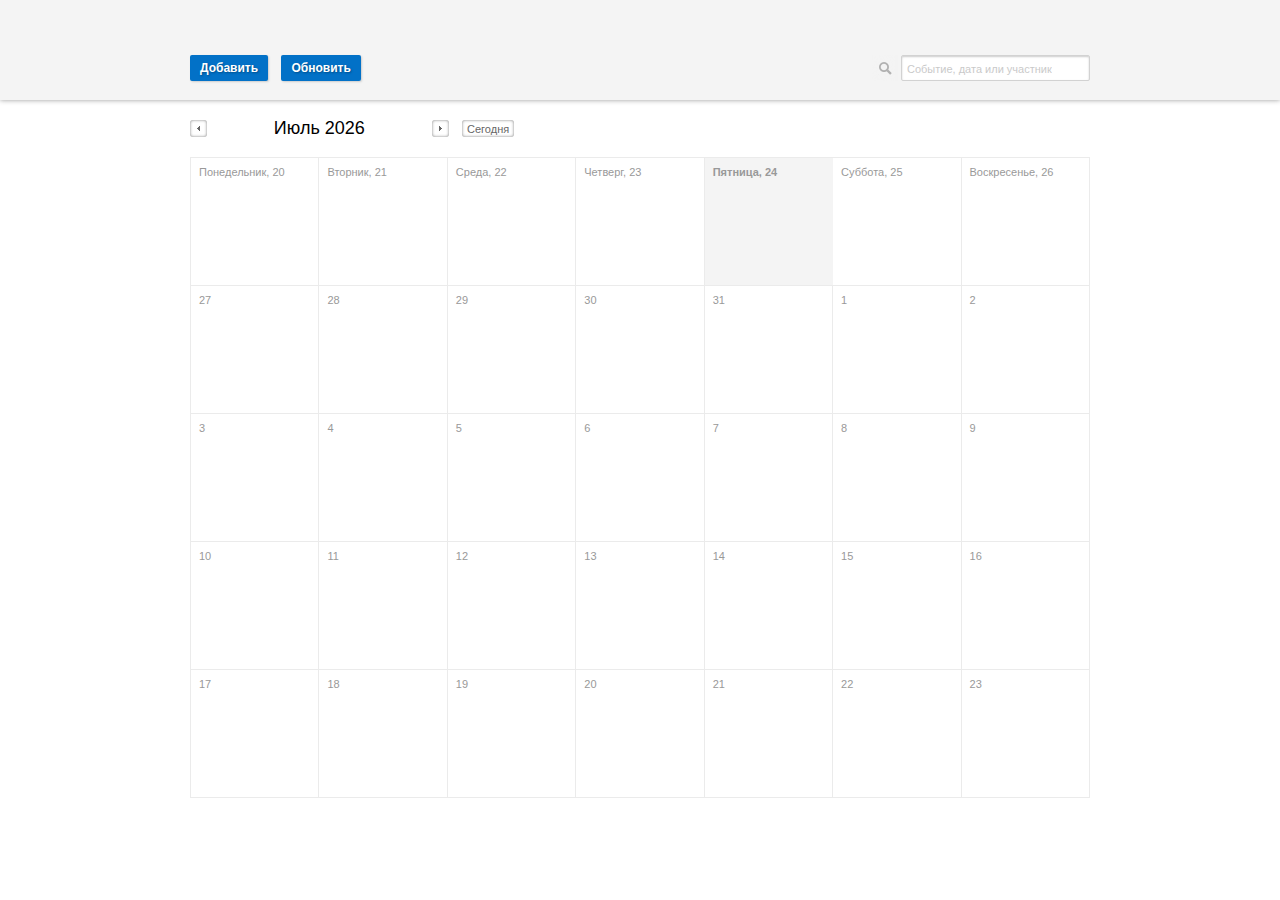
==== index.html @ e514e056 "add move action methods" ====
<!DOCTYPE html>
<html>
<head lang="ru">
    <meta charset="UTF-8">
    <title>Index - New Slider</title>
    <meta name="viewport" content="width=device-width, initial-scale=1, maximum-scale=1">

    <!------ CSS ----->
    <link rel="stylesheet" href="css/reset.css"/>
    <link rel="stylesheet" href="css/style.css"/>
    <link rel="stylesheet" href="css/modifier.css"/>

</head>
<body>
<header class="b-header">
    <div class="c-block top"></div>
    <div class="c-block bottom ">
        <div class="w-50perc ta-l f-l va-top pos-rel">
            <button type="button" class="button button-blue add-ev-gen hd-trigger" hd-trigger="add-ev-gen"><span>Добавить</span>
            </button>
            <button type="button" class="button button-blue update-calendar"><span>Обновить</span></button>
            <div class="hd-block" hd-block="add-ev-gen" style="width:305px; top:45px;">
                <section class="w-full ta-r pad5-0">
                    <button class="button hd-close"><img src="images/icon-close.png" alt=""/></button>
                </section>
                <form id="addEvent-mini">
                    <section class="w-full pad0-20">
                        <input type="text" class="w-full" placeholder="5 марта 2015, 14:00, День рождения"/>
                    </section>
                    <section class="w-full ta-l pad5-20-20">
                        <input type="button" class="button button-gray" value="Создать" onclick="calendar.addEventShort()"/>
                    </section>
                </form>
            </div>
        </div>
        <div class="w-50perc ta-r f-r pos-rel">
            <img src="images/icon-search.png" class="dib va-middle" alt=""/>
            <input class="s-list-input" type="text" id="search" placeholder="Событие, дата или участник"/>

            <div class="hd-block s-list-block" style="">
                <ul class="s-list">
                    <li class="s-list-el">
                        <div>
                            <p class="ev-name">Митинг на Болотной</p>

                            <p class="ev-date">6 марта</p>
                        </div>
                    </li>
                    <li class="s-list-el">
                        <div>
                            <p class="ev-name">Митинг на Болотной c длинным текстом</p>

                            <p class="ev-date">6 марта</p>
                        </div>
                    </li>
                    <li class="s-list-el">
                        <div>
                            <p class="ev-name">Митинг на Болотной</p>

                            <p class="ev-date">6 марта</p>
                        </div>
                    </li>
                    <li class="s-list-el">
                        <div>
                            <p class="ev-name">Митинг на Болотной</p>

                            <p class="ev-date">6 марта</p>
                        </div>
                    </li>
                    <li class="s-list-el">
                        <div>
                            <p class="ev-name">Митинг на Болотной</p>

                            <p class="ev-date">6 марта</p>
                        </div>
                    </li>
                    <li class="s-list-el">
                        <div>
                            <p class="ev-name">Митинг на Болотной</p>

                            <p class="ev-date">6 марта</p>
                        </div>
                    </li>
                    <li class="s-list-el">
                        <div>
                            <p class="ev-name">Митинг на Болотной</p>

                            <p class="ev-date">6 марта</p>
                        </div>
                    </li>
                    <li class="s-list-el">
                        <div>
                            <p class="ev-name">Митинг на Болотной</p>

                            <p class="ev-date">6 марта</p>
                        </div>
                    </li>
                    <li class="s-list-el">
                        <div>
                            <p class="ev-name">Митинг на Болотной</p>

                            <p class="ev-date">6 марта</p>
                        </div>
                    </li>
                    <li class="s-list-el">
                        <div>
                            <p class="ev-name">Митинг на Болотной</p>

                            <p class="ev-date">6 марта</p>
                        </div>
                    </li>
                </ul>
            </div>
        </div>
    </div>
</header>
<main class="b-main">
    <div class="c-block pad15-0 ta-l">
        <button type="button" class="button button-arrow button-prev va-middle" onclick="calendar.movePrev();">
            <img src="images/icon-caret-left.png" alt=""/>
        </button>
        <h3 class="va-middle pad0-10 month-year-title">Февраль 2015</h3>
        <button type="button" class="button button-arrow button-next va-middle" onclick="calendar.moveNext();">
            <img src="images/icon-caret-right.png" alt=""/>
        </button>
        <button type="button" class="button button-clear button-current va-middle" onclick="calendar.init();">Сегодня</button>
    </div>
    <div class="c-block cl-block">
        <table class="cl-table" cellpadding="0" cellspacing="0">
            <tbody class="cl-table-body">
            <tr class="cl-table-row">
                <td class="cl-table-col hd-trigger" hd-trigger="add-edit-ev">
                    <div>
                        <p><span class="day-of-week">Понедельник</span>, <span class="day-of-month">23</span></p>

                        <p class="event-title"></p>

                        <p class="event-participants"></p>

                        <p class="event-content"></p>
                    </div>
                </td>
                <td class="cl-table-col hd-trigger" hd-trigger="add-edit-ev">
                    <div>
                        <p><span class="day-of-week">Вторник</span>, <span class="day-of-month">24</span></p>

                        <p class="event-title"></p>

                        <p class="event-participants"></p>

                        <p class="event-content"></p>
                    </div>
                </td>
                <td class="cl-table-col hd-trigger" hd-trigger="add-edit-ev">
                    <div>
                        <p><span class="day-of-week">Среда</span>, <span class="day-of-month"></span></p>

                        <p class="event-title"></p>

                        <p class="event-participants"></p>

                        <p class="event-content"></p>
                    </div>
                </td>
                <td class="cl-table-col hd-trigger" hd-trigger="add-edit-ev">
                    <div>
                        <p><span class="day-of-week">Четверг</span>, <span class="day-of-month">26</span></p>

                        <p class="event-title"></p>

                        <p class="event-participants"></p>

                        <p class="event-content"></p>
                    </div>
                </td>
                <td class="cl-table-col hd-trigger" hd-trigger="add-edit-ev">
                    <div>
                        <p><span class="day-of-week">Пятница</span>, <span class="day-of-month">27</span></p>

                        <p class="event-title"></p>

                        <p class="event-participants"></p>

                        <p class="event-content"></p>
                    </div>
                </td>
                <td class="cl-table-col hd-trigger" hd-trigger="add-edit-ev">
                    <div>
                        <p><span class="day-of-week">Суббота</span>, <span class="day-of-month">28</span></p>

                        <p class="event-title"></p>

                        <p class="event-participants"></p>

                        <p class="event-content"></p>
                    </div>
                </td>
                <td class="cl-table-col hd-trigger" hd-trigger="add-edit-ev">
                    <div>
                        <p><span class="day-of-week">Воскресенье</span>, <span class="day-of-month">1</span></p>

                        <p class="event-title"></p>

                        <p class="event-participants"></p>

                        <p class="event-content"></p>
                    </div>
                </td>
            </tr>
            <tr class="cl-table-row">
                <td class="cl-table-col hd-trigger" hd-trigger="add-edit-ev">
                    <div>
                        <p><span class="day-of-month">23</span></p>

                        <p class="event-title"></p>

                        <p class="event-participants"></p>

                        <p class="event-content"></p>
                    </div>
                </td>
                <td class="cl-table-col hd-trigger" hd-trigger="add-edit-ev">
                    <div>
                        <p><span class="day-of-month">23</span></p>

                        <p class="event-title"></p>

                        <p class="event-participants"></p>

                        <p class="event-content"></p>
                    </div>
                </td>
                <td class="cl-table-col hd-trigger" hd-trigger="add-edit-ev">
                    <div>
                        <p><span class="day-of-month">23</span></p>

                        <p class="event-title"></p>

                        <p class="event-participants"></p>

                        <p class="event-content"></p>
                    </div>
                </td>
                <td class="cl-table-col hd-trigger" hd-trigger="add-edit-ev">
                    <div>
                        <p><span class="day-of-month">23</span></p>

                        <p class="event-title"></p>

                        <p class="event-participants"></p>

                        <p class="event-content"></p>
                    </div>
                </td>
                <td class="cl-table-col hd-trigger" hd-trigger="add-edit-ev">
                    <div>
                        <p><span class="day-of-month">23</span></p>

                        <p class="event-title"></p>

                        <p class="event-participants"></p>

                        <p class="event-content"></p>
                    </div>
                </td>
                <td class="cl-table-col hd-trigger" hd-trigger="add-edit-ev">
                    <div>
                        <p><span class="day-of-month">23</span></p>

                        <p class="event-title"></p>

                        <p class="event-participants"></p>

                        <p class="event-content"></p>
                    </div>
                </td>
                <td class="cl-table-col hd-trigger" hd-trigger="add-edit-ev">
                    <div>
                        <p><span class="day-of-month">23</span></p>

                        <p class="event-title"></p>

                        <p class="event-participants"></p>

                        <p class="event-content"></p>
                    </div>
                </td>
            </tr>
            <tr class="cl-table-row">
                <td class="cl-table-col hd-trigger" hd-trigger="add-edit-ev">
                    <div>
                        <p><span class="day-of-month">23</span></p>

                        <p class="event-title"></p>

                        <p class="event-participants"></p>

                        <p class="event-content"></p>
                    </div>
                </td>
                <td class="cl-table-col hd-trigger" hd-trigger="add-edit-ev">
                    <div>
                        <p><span class="day-of-month">23</span></p>

                        <p class="event-title"></p>

                        <p class="event-participants"></p>

                        <p class="event-content"></p>
                    </div>
                </td>
                <td class="cl-table-col hd-trigger" hd-trigger="add-edit-ev">
                    <div>
                        <p><span class="day-of-month">23</span></p>

                        <p class="event-title"></p>

                        <p class="event-participants"></p>

                        <p class="event-content"></p>
                    </div>
                </td>
                <td class="cl-table-col hd-trigger" hd-trigger="add-edit-ev">
                    <div>
                        <p><span class="day-of-month">23</span></p>

                        <p class="event-title"></p>

                        <p class="event-participants"></p>

                        <p class="event-content"></p>
                    </div>
                </td>
                <td class="cl-table-col hd-trigger" hd-trigger="add-edit-ev">
                    <div>
                        <p><span class="day-of-month">23</span></p>

                        <p class="event-title"></p>

                        <p class="event-participants"></p>

                        <p class="event-content"></p>
                    </div>
                </td>
                <td class="cl-table-col hd-trigger" hd-trigger="add-edit-ev">
                    <div>
                        <p><span class="day-of-month">23</span></p>

                        <p class="event-title"></p>

                        <p class="event-participants"></p>

                        <p class="event-content"></p>
                    </div>
                </td>
                <td class="cl-table-col hd-trigger" hd-trigger="add-edit-ev">
                    <div>
                        <p><span class="day-of-month">23</span></p>

                        <p class="event-title"></p>

                        <p class="event-participants"></p>

                        <p class="event-content"></p>
                    </div>
                </td>
            </tr>
            <tr class="cl-table-row">
                <td class="cl-table-col hd-trigger" hd-trigger="add-edit-ev">
                    <div>
                        <p><span class="day-of-month">23</span></p>

                        <p class="event-title"></p>

                        <p class="event-participants"></p>

                        <p class="event-content"></p>
                    </div>
                </td>
                <td class="cl-table-col hd-trigger" hd-trigger="add-edit-ev">
                    <div>
                        <p><span class="day-of-month">23</span></p>

                        <p class="event-title"></p>

                        <p class="event-participants"></p>

                        <p class="event-content"></p>
                    </div>
                </td>
                <td class="cl-table-col hd-trigger" hd-trigger="add-edit-ev">
                    <div>
                        <p><span class="day-of-month">23</span></p>

                        <p class="event-title"></p>

                        <p class="event-participants"></p>

                        <p class="event-content"></p>
                    </div>
                </td>
                <td class="cl-table-col hd-trigger" hd-trigger="add-edit-ev">
                    <div>
                        <p><span class="day-of-month">23</span></p>

                        <p class="event-title"></p>

                        <p class="event-participants"></p>

                        <p class="event-content"></p>
                    </div>
                </td>
                <td class="cl-table-col hd-trigger" hd-trigger="add-edit-ev">
                    <div>
                        <p><span class="day-of-month">23</span></p>

                        <p class="event-title"></p>

                        <p class="event-participants"></p>

                        <p class="event-content"></p>
                    </div>
                </td>
                <td class="cl-table-col hd-trigger" hd-trigger="add-edit-ev">
                    <div>
                        <p><span class="day-of-month">23</span></p>

                        <p class="event-title"></p>

                        <p class="event-participants"></p>

                        <p class="event-content"></p>
                    </div>
                </td>
                <td class="cl-table-col hd-trigger" hd-trigger="add-edit-ev">
                    <div>
                        <p><span class="day-of-month">23</span></p>

                        <p class="event-title"></p>

                        <p class="event-participants"></p>

                        <p class="event-content"></p>
                    </div>
                </td>
            </tr>
            <tr class="cl-table-row">
                <td class="cl-table-col hd-trigger" hd-trigger="add-edit-ev">
                    <div>
                        <p><span class="day-of-month">23</span></p>

                        <p class="event-title"></p>

                        <p class="event-participants"></p>

                        <p class="event-content"></p>
                    </div>
                </td>
                <td class="cl-table-col hd-trigger" hd-trigger="add-edit-ev">
                    <div>
                        <p><span class="day-of-month">23</span></p>

                        <p class="event-title"></p>

                        <p class="event-participants"></p>

                        <p class="event-content"></p>
                    </div>
                </td>
                <td class="cl-table-col hd-trigger" hd-trigger="add-edit-ev">
                    <div>
                        <p><span class="day-of-month">23</span></p>

                        <p class="event-title"></p>

                        <p class="event-participants"></p>

                        <p class="event-content"></p>
                    </div>
                </td>
                <td class="cl-table-col hd-trigger" hd-trigger="add-edit-ev">
                    <div>
                        <p><span class="day-of-month">23</span></p>

                        <p class="event-title"></p>

                        <p class="event-participants"></p>

                        <p class="event-content"></p>
                    </div>
                </td>
                <td class="cl-table-col hd-trigger" hd-trigger="add-edit-ev">
                    <div>
                        <p><span class="day-of-month">23</span></p>

                        <p class="event-title"></p>

                        <p class="event-participants"></p>

                        <p class="event-content"></p>
                    </div>
                </td>
                <td class="cl-table-col hd-trigger" hd-trigger="add-edit-ev">
                    <div>
                        <p><span class="day-of-month">23</span></p>

                        <p class="event-title"></p>

                        <p class="event-participants"></p>

                        <p class="event-content"></p>
                    </div>
                </td>
                <td class="cl-table-col hd-trigger" hd-trigger="add-edit-ev">
                    <div>
                        <p><span class="day-of-month">23</span></p>

                        <p class="event-title"></p>

                        <p class="event-participants"></p>

                        <p class="event-content"></p>
                    </div>
                </td>
            </tr>
            </tbody>
        </table>
        <div class="hd-block" hd-block="add-edit-ev" style="width: 305px;">
            <div class="arrows">
                <div class="arrow-top"></div>
                <div class="arrow-top"></div>
                <div class="arrow-left"></div>
                <div class="arrow-right"></div>
            </div>
            <section class="w-full ta-r pad5-0">
                <button class="button hd-close"><img src="images/icon-close.png" alt=""/></button>
            </section>
            <form id="editEvent">
                <section class="w-full pad0-20">
                    <input type="text" class="w-full" placeholder="Событие"/>
                    <input type="text" class="w-full" placeholder="День, месяц, год"/>
                    <input type="text" class="w-full" placeholder="Имена участников"/>
                </section>
                <section class="w-full pad20-20">
                    <textarea class="w-full" name="" id="" cols="30" rows="10"></textarea>
                </section>
                <section class="w-full ta-l pad5-20-20">
                    <input type="button" class="button button-gray" value="Готово" onclick="calendar.addEvent();">
                    <input type="button" class="button button-gray mar0-5" value="Удалить" onclick="calendar.removeEvent()">
                </section>
            </form>
        </div>
    </div>
</main>

<!------ JS ----->
<script type="text/javascript" src="js/calendar.new.js"></script>
<script type="text/javascript">
    calendar.init();
</script>

</body>
</html>
---- css/style.css ----
@import "header.css";
@import "main.css";

html,
body {
    margin: 0;
    padding: 0;
    width: 100%;
    height: 100%;
}

body {
    font-family: Arial, sans-serif;
    color: #000;
    background: #ffffff;
    font-size: 12px;
    font-weight: 400;
    z-index: 1;
}

#wrap {
    margin: 0;
    padding: 0;
    width: 100%;
    height: 100%;
}

section,
header,
main,
footer {
    width: 100%;
    display: block;
    margin: 0;
    padding: 0;
    text-align: center;
    position: relative;
}

section {
    display: inline-block;
    margin: 0;
    height: 100%;
}

h3 {
    display: inline-block;
    font-size: 18px;
}

input,
textarea {
    display: inline-block;
    height: 26px;
    /*line-height: 24px;*/
    border: 1px solid #d2d2d2;
    -webkit-border-radius: 2px;
    -moz-border-radius: 2px;
    border-radius: 2px;
    box-shadow: inset 0px 1px 2px #ccc;
    padding: 0 5px;
    margin: 5px 0;
}

textarea {
    height: auto;
    resize: none;
    padding: 5px;
}

input::-webkit-input-placeholder,
textarea::-webkit-input-placeholder {
    font-family: Arial, sans-serif;
    font-size: 11px;
    /*line-height: 15px;*/
    color: #949494;
    opacity: 0.5;
    font-weight: 300;
}

input:-moz-placeholder,
textarea:-moz-placeholder {
    font-family: Arial, sans-serif;
    font-size: 11px;
    /*line-height: 15px;*/
    color: #949494;
    opacity: 0.5;
    font-weight: 300;
}

input:-ms-input-placeholder,
textarea:-ms-input-placeholder {
    font-family: Arial, sans-serif;
    font-size: 11px;
    /*line-height: 15px;*/
    color: #949494;
    opacity: 0.5;
    font-weight: 300;
}

input::-moz-placeholder,
textarea::-moz-placeholder {
    font-family: Arial, sans-serif;
    font-size: 11px;
    /*line-height: 15px;*/
    color: #949494;
    opacity: 0.5;
    font-weight: 300;
}

.c-block {
    width: 900px;
    margin: 0 auto;
    padding: 0;
    display: block;
}

.button {
    display: inline-block;
    width: auto;
    font-size: 12px;
    font-weight: 400;
    margin: 5px 10px 5px 0;
}

.button-blue {
    color: #ffffff;
    font-weight: 600;
    background-color: #0271c7;
    text-shadow: 1px 1px 2px #014f8b;
    padding: 6px 10px;
    -webkit-border-radius: 2px;
    -moz-border-radius: 2px;
    border-radius: 2px;
    box-shadow: 1px 1px 2px #ccc;
}

.button-blue.active {
    background-color: #015da4;
    box-shadow: inset 1px 1px 2px #012f52;
}

.button-blue.active span {
    opacity: 0.5;
}

.button-arrow,
.button-clear,
.button-gray {
    box-shadow: inset 0 0 3px #7e7e7e;
    margin: 5px 0;
    color: #666666;
    width: auto;
    height: 17px;
    -webkit-border-radius: 3px;
    -moz-border-radius: 3px;
    border-radius: 3px;
    font-size: 11px;
    padding: 0 5px;
}

.button-arrow {
    width: 17px;
}

.button-gray {
    background: #ffffff; /* Old browsers */
    background: -moz-linear-gradient(top, #ffffff 50%, #f2f2f2 100%); /* FF3.6+ */
    background: -webkit-gradient(linear, left top, left bottom, color-stop(50%, #ffffff), color-stop(100%, #f2f2f2)); /* Chrome,Safari4+ */
    background: -webkit-linear-gradient(top, #ffffff 50%, #f2f2f2 100%); /* Chrome10+,Safari5.1+ */
    background: -o-linear-gradient(top, #ffffff 50%, #f2f2f2 100%); /* Opera 11.10+ */
    background: -ms-linear-gradient(top, #ffffff 50%, #f2f2f2 100%); /* IE10+ */
    background: linear-gradient(to bottom, #ffffff 50%, #f2f2f2 100%); /* W3C */
    filter: progid:DXImageTransform.Microsoft.gradient(startColorstr='#ffffff', endColorstr='#f2f2f2', GradientType=0); /* IE6-9 */
    height: 18px;
    line-height: 18px;
    color: #000;
}

.button-current {
    margin: 0 10px;
}

.hd-overlay {
    position: fixed;
    width: 100%;
    height: 100%;
    visibility: hidden;
    top: 0;
    left: 0;
    z-index: 500;
    opacity: 0;
}

.month-year-title {
    width: 218px;
    text-align: center;
}
---- css/modifier.css ----
/*-------------- Block style------------*/
.dib {
    display: inline-block;
    padding: 0;
    margin: 0;
}

.db {
    display: block;
}

.dtc {
    display: table-cell;
    padding: 0;
    margin: 0;
}

.pos-rel {
    position: relative;
}

.pos-abs {
    position: absolute;
}

.f-l {
    float: left !important;
}

.f-r {
    float: right !important;
}

.over-hidden {
    overflow: hidden;
}

/*-------------- Margin ------------*/
.mar0 {
    margin: 0 !important;
}

.mar10-0 {
    margin: 10px 0 !important;
}

.mar0-5 {
    margin: 0px 5px !important;
}

/*-------------- Padding ------------*/
.pad0 {
    padding: 0 !important;
}

.pad0-10 {
    padding: 0 10px !important;
}

.pad0-16 {
    padding: 0 16px !important;
}

.pad0-20 {
    padding: 0 20px !important;
}

.pad0-36 {
    padding: 0 36px !important;
}

.pad10-36 {
    padding: 10px 36px !important;
}

.pad5-20 {
    padding: 5px 20px !important;
}

.pad15-0 {
    padding: 15px 0 !important;
}

.pad0-15 {
    padding: 0 15px !important;
}

.pad5-15 {
    padding: 5px 15px !important;
}

.pad10-15 {
    padding: 10px 15px !important;
}

.pad15-15 {
    padding: 15px 15px !important;
}

.pad10-20 {
    padding: 10px 20px !important;
}

.pad20-10 {
    padding: 20px 10px !important;
}

.pad20-20 {
    padding: 20px 20px !important;
}

.pad0-0-5 {
    padding: 0 0 5px !important;
}

.pad0-0-10 {
    padding: 0 0 10px !important;
}

.pad0-0-20 {
    padding: 0 0 20px !important;
}

.pad10-0-20 {
    padding: 10px 0 20px !important;
}

.pad5-20-20 {
    padding: 5px 20px 20px !important;
}

.pad5 {
    padding: 5px !important;
}

.pad0-5 {
    padding: 0 5px !important;
}

.pad0-5-0-0 {
    padding: 0 5px 0 0 !important;
}

.pad0-2 {
    padding: 0 2px !important;
}

.pad5-0 {
    padding: 5px 0 !important;
}

.pad4-0 {
    padding: 4px 0 !important;
}

.pad5-10 {
    padding: 5px 10px !important;
}

.pad20-0 {
    padding: 20px 0;
}

.pad10-0 {
    padding: 10px 0 !important;
}

.pad10-10 {
    padding: 10px !important;
}

.pad-l-60px {
    padding-left: 60px !important;
}

/*--------- Vertical Align ----------*/
.va-top {
    vertical-align: top !important;
}

.va-middle {
    vertical-align: middle !important;
}

.va-bottom {
    vertical-align: bottom !important;
}

/*---------- Font-Size ----------*/
.fz11 {
    font-size: 11px;
}

.fz12 {
    font-size: 12px !important;
}

.fz13 {
    font-size: 13px;
}

.fz14 {
    font-size: 14px;
}

.fz16 {
    font-size: 16px;
}

.fz18 {
    font-size: 18px !important;
}

.fz20 {
    font-size: 20px;
}

.fz28 {
    font-size: 28px;
}

/*------------ Font-Weight ----------*/
.fs-i {
    font-style: italic;
}

.fw-slim {
    font-weight: 300;
}

.fw-regular {
    font-weight: 400;
}

.fw-semi-bold {
    font-weight: 600 !important;
}

.fw-bold {
    font-weight: 700;
}

.fw-extra-bold {
    font-weight: 800;
}

/*---------- Text position -----------*/
.ta-r {
    text-align: right;
}

.ta-l {
    text-align: left !important;
}

.ta-c {
    text-align: center !important;
}

/*----------- Width option -----------*/
.w-auto {
    width: auto !important;
}

.w-175 {
    width: 175px !important;
}

.w-195 {
    width: 195px !important;
}

.w-310 {
    width: 310px !important;
}

.w-full {
    width: 100%;
}

.w-half {
    width: 49.5%;
}

.w-13part {
    width: 33% !important;
}

.w-23part {
    width: 66%;
}

.w-14part {
    width: 24.5% !important;
}

.w-24part {
    width: 49.5% !important;
}

.w-34part {
    width: 74.5%;
}

.w-15part {
    width: 19.5%;
}

.w-25part {
    width: 39.5%;
}

.w-35part {
    width: 59.5%;
}

.w-45part {
    width: 79.5%;
}

.w-95perc {
    width: 95%;
}

.w-90perc {
    width: 90%;
}

.w-50perc {
    width: 50% !important;
}

.w-05perc {
    width: 5%;
}

.w-10perc {
    width: 10%;
}

.w-70perc {
    width: 70%;
}

.w-30perc {
    width: 30%;
}

.w-29perc {
    width: 29%;
}

/*------ Height option -------*/
.h100 {
    height: 100px;
}

.h120 {
    height: 120px;
}

.h200 {
    height: 200px;
}

.h300 {
    height: 300px;
}

.h400 {
    height: 400px;
}

.h500 {
    height: 500px;
}

.h-full {
    height: 100%;
}

/*----- other -------*/
.scroll-element.scroll-x {
    display: none !important;
}

/*--------- Color ------------*/
.bg-blue {
    background-color: #0271c7;
}

.bg-white {
    background-color: #ffffff;
}

.c-light-gray {
    color: #b7b7b7;
}
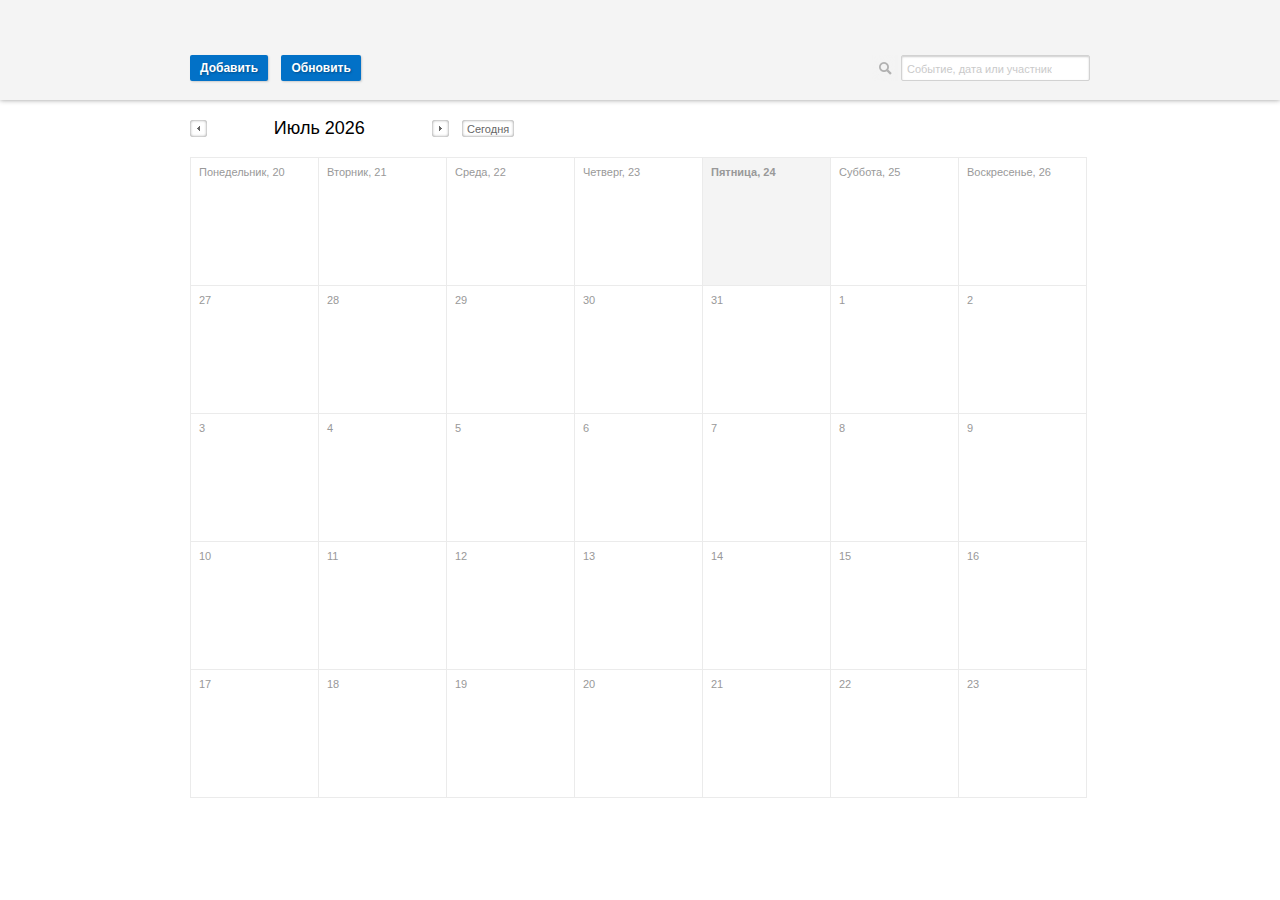
==== commit 02c73cf3: "data methods" ====
--- a/index.html
+++ b/index.html
@@ -2,7 +2,7 @@
 <html>
 <head lang="ru">
     <meta charset="UTF-8">
-    <title>Index - New Slider</title>
+    <title>Event Calendar</title>
     <meta name="viewport" content="width=device-width, initial-scale=1, maximum-scale=1">
 
     <!------ CSS ----->
@@ -16,7 +16,9 @@
     <div class="c-block top"></div>
     <div class="c-block bottom ">
         <div class="w-50perc ta-l f-l va-top pos-rel">
-            <button type="button" class="button button-blue add-ev-gen hd-trigger" hd-trigger="add-ev-gen"><span>Добавить</span>
+            <button type="button" class="button button-blue add-ev-gen hd-trigger" hd-trigger="add-ev-gen"
+                    onclick="calendar.clearStart()">
+                <span>Добавить</span>
             </button>
             <button type="button" class="button button-blue update-calendar"><span>Обновить</span></button>
             <div class="hd-block" hd-block="add-ev-gen" style="width:305px; top:45px;">
@@ -137,7 +139,7 @@
 
                         <p class="event-participants"></p>
 
-                        <p class="event-content"></p>
+                        <p class="event-description"></p>
                     </div>
                 </td>
                 <td class="cl-table-col hd-trigger" hd-trigger="add-edit-ev">
@@ -148,7 +150,7 @@
 
                         <p class="event-participants"></p>
 
-                        <p class="event-content"></p>
+                        <p class="event-description"></p>
                     </div>
                 </td>
                 <td class="cl-table-col hd-trigger" hd-trigger="add-edit-ev">
@@ -159,7 +161,7 @@
 
                         <p class="event-participants"></p>
 
-                        <p class="event-content"></p>
+                        <p class="event-description"></p>
                     </div>
                 </td>
                 <td class="cl-table-col hd-trigger" hd-trigger="add-edit-ev">
@@ -170,7 +172,7 @@
 
                         <p class="event-participants"></p>
 
-                        <p class="event-content"></p>
+                        <p class="event-description"></p>
                     </div>
                 </td>
                 <td class="cl-table-col hd-trigger" hd-trigger="add-edit-ev">
@@ -181,7 +183,7 @@
 
                         <p class="event-participants"></p>
 
-                        <p class="event-content"></p>
+                        <p class="event-description"></p>
                     </div>
                 </td>
                 <td class="cl-table-col hd-trigger" hd-trigger="add-edit-ev">
@@ -192,7 +194,7 @@
 
                         <p class="event-participants"></p>
 
-                        <p class="event-content"></p>
+                        <p class="event-description"></p>
                     </div>
                 </td>
                 <td class="cl-table-col hd-trigger" hd-trigger="add-edit-ev">
@@ -203,7 +205,7 @@
 
                         <p class="event-participants"></p>
 
-                        <p class="event-content"></p>
+                        <p class="event-description"></p>
                     </div>
                 </td>
             </tr>
@@ -216,73 +218,73 @@
 
                         <p class="event-participants"></p>
 
-                        <p class="event-content"></p>
-                    </div>
-                </td>
-                <td class="cl-table-col hd-trigger" hd-trigger="add-edit-ev">
-                    <div>
-                        <p><span class="day-of-month">23</span></p>
-
-                        <p class="event-title"></p>
-
-                        <p class="event-participants"></p>
-
-                        <p class="event-content"></p>
-                    </div>
-                </td>
-                <td class="cl-table-col hd-trigger" hd-trigger="add-edit-ev">
-                    <div>
-                        <p><span class="day-of-month">23</span></p>
-
-                        <p class="event-title"></p>
-
-                        <p class="event-participants"></p>
-
-                        <p class="event-content"></p>
-                    </div>
-                </td>
-                <td class="cl-table-col hd-trigger" hd-trigger="add-edit-ev">
-                    <div>
-                        <p><span class="day-of-month">23</span></p>
-
-                        <p class="event-title"></p>
-
-                        <p class="event-participants"></p>
-
-                        <p class="event-content"></p>
-                    </div>
-                </td>
-                <td class="cl-table-col hd-trigger" hd-trigger="add-edit-ev">
-                    <div>
-                        <p><span class="day-of-month">23</span></p>
-
-                        <p class="event-title"></p>
-
-                        <p class="event-participants"></p>
-
-                        <p class="event-content"></p>
-                    </div>
-                </td>
-                <td class="cl-table-col hd-trigger" hd-trigger="add-edit-ev">
-                    <div>
-                        <p><span class="day-of-month">23</span></p>
-
-                        <p class="event-title"></p>
-
-                        <p class="event-participants"></p>
-
-                        <p class="event-content"></p>
-                    </div>
-                </td>
-                <td class="cl-table-col hd-trigger" hd-trigger="add-edit-ev">
-                    <div>
-                        <p><span class="day-of-month">23</span></p>
-
-                        <p class="event-title"></p>
-
-                        <p class="event-participants"></p>
-
-                        <p class="event-content"></p>
+                        <p class="event-description"></p>
+                    </div>
+                </td>
+                <td class="cl-table-col hd-trigger" hd-trigger="add-edit-ev">
+                    <div>
+                        <p><span class="day-of-month">23</span></p>
+
+                        <p class="event-title"></p>
+
+                        <p class="event-participants"></p>
+
+                        <p class="event-description"></p>
+                    </div>
+                </td>
+                <td class="cl-table-col hd-trigger" hd-trigger="add-edit-ev">
+                    <div>
+                        <p><span class="day-of-month">23</span></p>
+
+                        <p class="event-title"></p>
+
+                        <p class="event-participants"></p>
+
+                        <p class="event-description"></p>
+                    </div>
+                </td>
+                <td class="cl-table-col hd-trigger" hd-trigger="add-edit-ev">
+                    <div>
+                        <p><span class="day-of-month">23</span></p>
+
+                        <p class="event-title"></p>
+
+                        <p class="event-participants"></p>
+
+                        <p class="event-description"></p>
+                    </div>
+                </td>
+                <td class="cl-table-col hd-trigger" hd-trigger="add-edit-ev">
+                    <div>
+                        <p><span class="day-of-month">23</span></p>
+
+                        <p class="event-title"></p>
+
+                        <p class="event-participants"></p>
+
+                        <p class="event-description"></p>
+                    </div>
+                </td>
+                <td class="cl-table-col hd-trigger" hd-trigger="add-edit-ev">
+                    <div>
+                        <p><span class="day-of-month">23</span></p>
+
+                        <p class="event-title"></p>
+
+                        <p class="event-participants"></p>
+
+                        <p class="event-description"></p>
+                    </div>
+                </td>
+                <td class="cl-table-col hd-trigger" hd-trigger="add-edit-ev">
+                    <div>
+                        <p><span class="day-of-month">23</span></p>
+
+                        <p class="event-title"></p>
+
+                        <p class="event-participants"></p>
+
+                        <p class="event-description"></p>
                     </div>
                 </td>
             </tr>
@@ -295,73 +297,73 @@
 
                         <p class="event-participants"></p>
 
-                        <p class="event-content"></p>
-                    </div>
-                </td>
-                <td class="cl-table-col hd-trigger" hd-trigger="add-edit-ev">
-                    <div>
-                        <p><span class="day-of-month">23</span></p>
-
-                        <p class="event-title"></p>
-
-                        <p class="event-participants"></p>
-
-                        <p class="event-content"></p>
-                    </div>
-                </td>
-                <td class="cl-table-col hd-trigger" hd-trigger="add-edit-ev">
-                    <div>
-                        <p><span class="day-of-month">23</span></p>
-
-                        <p class="event-title"></p>
-
-                        <p class="event-participants"></p>
-
-                        <p class="event-content"></p>
-                    </div>
-                </td>
-                <td class="cl-table-col hd-trigger" hd-trigger="add-edit-ev">
-                    <div>
-                        <p><span class="day-of-month">23</span></p>
-
-                        <p class="event-title"></p>
-
-                        <p class="event-participants"></p>
-
-                        <p class="event-content"></p>
-                    </div>
-                </td>
-                <td class="cl-table-col hd-trigger" hd-trigger="add-edit-ev">
-                    <div>
-                        <p><span class="day-of-month">23</span></p>
-
-                        <p class="event-title"></p>
-
-                        <p class="event-participants"></p>
-
-                        <p class="event-content"></p>
-                    </div>
-                </td>
-                <td class="cl-table-col hd-trigger" hd-trigger="add-edit-ev">
-                    <div>
-                        <p><span class="day-of-month">23</span></p>
-
-                        <p class="event-title"></p>
-
-                        <p class="event-participants"></p>
-
-                        <p class="event-content"></p>
-                    </div>
-                </td>
-                <td class="cl-table-col hd-trigger" hd-trigger="add-edit-ev">
-                    <div>
-                        <p><span class="day-of-month">23</span></p>
-
-                        <p class="event-title"></p>
-
-                        <p class="event-participants"></p>
-
-                        <p class="event-content"></p>
+                        <p class="event-description"></p>
+                    </div>
+                </td>
+                <td class="cl-table-col hd-trigger" hd-trigger="add-edit-ev">
+                    <div>
+                        <p><span class="day-of-month">23</span></p>
+
+                        <p class="event-title"></p>
+
+                        <p class="event-participants"></p>
+
+                        <p class="event-description"></p>
+                    </div>
+                </td>
+                <td class="cl-table-col hd-trigger" hd-trigger="add-edit-ev">
+                    <div>
+                        <p><span class="day-of-month">23</span></p>
+
+                        <p class="event-title"></p>
+
+                        <p class="event-participants"></p>
+
+                        <p class="event-description"></p>
+                    </div>
+                </td>
+                <td class="cl-table-col hd-trigger" hd-trigger="add-edit-ev">
+                    <div>
+                        <p><span class="day-of-month">23</span></p>
+
+                        <p class="event-title"></p>
+
+                        <p class="event-participants"></p>
+
+                        <p class="event-description"></p>
+                    </div>
+                </td>
+                <td class="cl-table-col hd-trigger" hd-trigger="add-edit-ev">
+                    <div>
+                        <p><span class="day-of-month">23</span></p>
+
+                        <p class="event-title"></p>
+
+                        <p class="event-participants"></p>
+
+                        <p class="event-description"></p>
+                    </div>
+                </td>
+                <td class="cl-table-col hd-trigger" hd-trigger="add-edit-ev">
+                    <div>
+                        <p><span class="day-of-month">23</span></p>
+
+                        <p class="event-title"></p>
+
+                        <p class="event-participants"></p>
+
+                        <p class="event-description"></p>
+                    </div>
+                </td>
+                <td class="cl-table-col hd-trigger" hd-trigger="add-edit-ev">
+                    <div>
+                        <p><span class="day-of-month">23</span></p>
+
+                        <p class="event-title"></p>
+
+                        <p class="event-participants"></p>
+
+                        <p class="event-description"></p>
                     </div>
                 </td>
             </tr>
@@ -374,73 +376,73 @@
 
                         <p class="event-participants"></p>
 
-                        <p class="event-content"></p>
-                    </div>
-                </td>
-                <td class="cl-table-col hd-trigger" hd-trigger="add-edit-ev">
-                    <div>
-                        <p><span class="day-of-month">23</span></p>
-
-                        <p class="event-title"></p>
-
-                        <p class="event-participants"></p>
-
-                        <p class="event-content"></p>
-                    </div>
-                </td>
-                <td class="cl-table-col hd-trigger" hd-trigger="add-edit-ev">
-                    <div>
-                        <p><span class="day-of-month">23</span></p>
-
-                        <p class="event-title"></p>
-
-                        <p class="event-participants"></p>
-
-                        <p class="event-content"></p>
-                    </div>
-                </td>
-                <td class="cl-table-col hd-trigger" hd-trigger="add-edit-ev">
-                    <div>
-                        <p><span class="day-of-month">23</span></p>
-
-                        <p class="event-title"></p>
-
-                        <p class="event-participants"></p>
-
-                        <p class="event-content"></p>
-                    </div>
-                </td>
-                <td class="cl-table-col hd-trigger" hd-trigger="add-edit-ev">
-                    <div>
-                        <p><span class="day-of-month">23</span></p>
-
-                        <p class="event-title"></p>
-
-                        <p class="event-participants"></p>
-
-                        <p class="event-content"></p>
-                    </div>
-                </td>
-                <td class="cl-table-col hd-trigger" hd-trigger="add-edit-ev">
-                    <div>
-                        <p><span class="day-of-month">23</span></p>
-
-                        <p class="event-title"></p>
-
-                        <p class="event-participants"></p>
-
-                        <p class="event-content"></p>
-                    </div>
-                </td>
-                <td class="cl-table-col hd-trigger" hd-trigger="add-edit-ev">
-                    <div>
-                        <p><span class="day-of-month">23</span></p>
-
-                        <p class="event-title"></p>
-
-                        <p class="event-participants"></p>
-
-                        <p class="event-content"></p>
+                        <p class="event-description"></p>
+                    </div>
+                </td>
+                <td class="cl-table-col hd-trigger" hd-trigger="add-edit-ev">
+                    <div>
+                        <p><span class="day-of-month">23</span></p>
+
+                        <p class="event-title"></p>
+
+                        <p class="event-participants"></p>
+
+                        <p class="event-description"></p>
+                    </div>
+                </td>
+                <td class="cl-table-col hd-trigger" hd-trigger="add-edit-ev">
+                    <div>
+                        <p><span class="day-of-month">23</span></p>
+
+                        <p class="event-title"></p>
+
+                        <p class="event-participants"></p>
+
+                        <p class="event-description"></p>
+                    </div>
+                </td>
+                <td class="cl-table-col hd-trigger" hd-trigger="add-edit-ev">
+                    <div>
+                        <p><span class="day-of-month">23</span></p>
+
+                        <p class="event-title"></p>
+
+                        <p class="event-participants"></p>
+
+                        <p class="event-description"></p>
+                    </div>
+                </td>
+                <td class="cl-table-col hd-trigger" hd-trigger="add-edit-ev">
+                    <div>
+                        <p><span class="day-of-month">23</span></p>
+
+                        <p class="event-title"></p>
+
+                        <p class="event-participants"></p>
+
+                        <p class="event-description"></p>
+                    </div>
+                </td>
+                <td class="cl-table-col hd-trigger" hd-trigger="add-edit-ev">
+                    <div>
+                        <p><span class="day-of-month">23</span></p>
+
+                        <p class="event-title"></p>
+
+                        <p class="event-participants"></p>
+
+                        <p class="event-description"></p>
+                    </div>
+                </td>
+                <td class="cl-table-col hd-trigger" hd-trigger="add-edit-ev">
+                    <div>
+                        <p><span class="day-of-month">23</span></p>
+
+                        <p class="event-title"></p>
+
+                        <p class="event-participants"></p>
+
+                        <p class="event-description"></p>
                     </div>
                 </td>
             </tr>
@@ -453,73 +455,73 @@
 
                         <p class="event-participants"></p>
 
-                        <p class="event-content"></p>
-                    </div>
-                </td>
-                <td class="cl-table-col hd-trigger" hd-trigger="add-edit-ev">
-                    <div>
-                        <p><span class="day-of-month">23</span></p>
-
-                        <p class="event-title"></p>
-
-                        <p class="event-participants"></p>
-
-                        <p class="event-content"></p>
-                    </div>
-                </td>
-                <td class="cl-table-col hd-trigger" hd-trigger="add-edit-ev">
-                    <div>
-                        <p><span class="day-of-month">23</span></p>
-
-                        <p class="event-title"></p>
-
-                        <p class="event-participants"></p>
-
-                        <p class="event-content"></p>
-                    </div>
-                </td>
-                <td class="cl-table-col hd-trigger" hd-trigger="add-edit-ev">
-                    <div>
-                        <p><span class="day-of-month">23</span></p>
-
-                        <p class="event-title"></p>
-
-                        <p class="event-participants"></p>
-
-                        <p class="event-content"></p>
-                    </div>
-                </td>
-                <td class="cl-table-col hd-trigger" hd-trigger="add-edit-ev">
-                    <div>
-                        <p><span class="day-of-month">23</span></p>
-
-                        <p class="event-title"></p>
-
-                        <p class="event-participants"></p>
-
-                        <p class="event-content"></p>
-                    </div>
-                </td>
-                <td class="cl-table-col hd-trigger" hd-trigger="add-edit-ev">
-                    <div>
-                        <p><span class="day-of-month">23</span></p>
-
-                        <p class="event-title"></p>
-
-                        <p class="event-participants"></p>
-
-                        <p class="event-content"></p>
-                    </div>
-                </td>
-                <td class="cl-table-col hd-trigger" hd-trigger="add-edit-ev">
-                    <div>
-                        <p><span class="day-of-month">23</span></p>
-
-                        <p class="event-title"></p>
-
-                        <p class="event-participants"></p>
-
-                        <p class="event-content"></p>
+                        <p class="event-description"></p>
+                    </div>
+                </td>
+                <td class="cl-table-col hd-trigger" hd-trigger="add-edit-ev">
+                    <div>
+                        <p><span class="day-of-month">23</span></p>
+
+                        <p class="event-title"></p>
+
+                        <p class="event-participants"></p>
+
+                        <p class="event-description"></p>
+                    </div>
+                </td>
+                <td class="cl-table-col hd-trigger" hd-trigger="add-edit-ev">
+                    <div>
+                        <p><span class="day-of-month">23</span></p>
+
+                        <p class="event-title"></p>
+
+                        <p class="event-participants"></p>
+
+                        <p class="event-description"></p>
+                    </div>
+                </td>
+                <td class="cl-table-col hd-trigger" hd-trigger="add-edit-ev">
+                    <div>
+                        <p><span class="day-of-month">23</span></p>
+
+                        <p class="event-title"></p>
+
+                        <p class="event-participants"></p>
+
+                        <p class="event-description"></p>
+                    </div>
+                </td>
+                <td class="cl-table-col hd-trigger" hd-trigger="add-edit-ev">
+                    <div>
+                        <p><span class="day-of-month">23</span></p>
+
+                        <p class="event-title"></p>
+
+                        <p class="event-participants"></p>
+
+                        <p class="event-description"></p>
+                    </div>
+                </td>
+                <td class="cl-table-col hd-trigger" hd-trigger="add-edit-ev">
+                    <div>
+                        <p><span class="day-of-month">23</span></p>
+
+                        <p class="event-title"></p>
+
+                        <p class="event-participants"></p>
+
+                        <p class="event-description"></p>
+                    </div>
+                </td>
+                <td class="cl-table-col hd-trigger" hd-trigger="add-edit-ev">
+                    <div>
+                        <p><span class="day-of-month">23</span></p>
+
+                        <p class="event-title"></p>
+
+                        <p class="event-participants"></p>
+
+                        <p class="event-description"></p>
                     </div>
                 </td>
             </tr>
@@ -536,13 +538,16 @@
                 <button class="button hd-close"><img src="images/icon-close.png" alt=""/></button>
             </section>
             <form id="editEvent">
-                <section class="w-full pad0-20">
-                    <input type="text" class="w-full" placeholder="Событие"/>
-                    <input type="text" class="w-full" placeholder="День, месяц, год"/>
-                    <input type="text" class="w-full" placeholder="Имена участников"/>
+                <section class="w-full pad0-20 ta-l">
+                    <input type="text" class="w-full editEvent-title" placeholder="Событие"/>
+                    <input type="text" class="w-full editEvent-date" placeholder="День, месяц, год"/>
+                    <!--<label class="pad0-5">Участники:</label>-->
+                    <input type="text" class="w-full editEvent-participants" placeholder="Имена участников"/>
                 </section>
                 <section class="w-full pad20-20">
-                    <textarea class="w-full" name="" id="" cols="30" rows="10"></textarea>
+                    <textarea class="w-full editEvent-description" cols="30" rows="10">
+
+                    </textarea>
                 </section>
                 <section class="w-full ta-l pad5-20-20">
                     <input type="button" class="button button-gray" value="Готово" onclick="calendar.addEvent();">
@@ -556,7 +561,7 @@
 <!------ JS ----->
 <script type="text/javascript" src="js/calendar.new.js"></script>
 <script type="text/javascript">
-    calendar.init();
+    calendar.clearStart();
 </script>
 
 </body>
--- a/css/style.css
+++ b/css/style.css
@@ -46,6 +46,11 @@
 h3 {
     display: inline-block;
     font-size: 18px;
+}
+
+/*------- INPUT - TEXTAREA --------*/
+input[type=button] {
+    cursor: pointer;
 }
 
 input,
@@ -66,6 +71,7 @@
     height: auto;
     resize: none;
     padding: 5px;
+    overflow: hidden;
 }
 
 input::-webkit-input-placeholder,
@@ -108,6 +114,31 @@
     font-weight: 300;
 }
 
+input:read-only,
+textarea:read-only {
+    border: none;
+    box-shadow: none;
+    color: #000;
+    opacity: 1;
+}
+
+input:read-only {
+    white-space: nowrap;
+    text-overflow: ellipsis;
+}
+
+input.editEvent-title:read-only {
+    font-weight: 600;
+    font-size: 16px;
+}
+
+input.editEvent-date:read-only,
+input.editEvent-participants:read-only {
+    font-weight: 600;
+    font-size: 12px;
+}
+
+/*------- INPUT - TEXTAREA --------*/
 .c-block {
     width: 900px;
     margin: 0 auto;
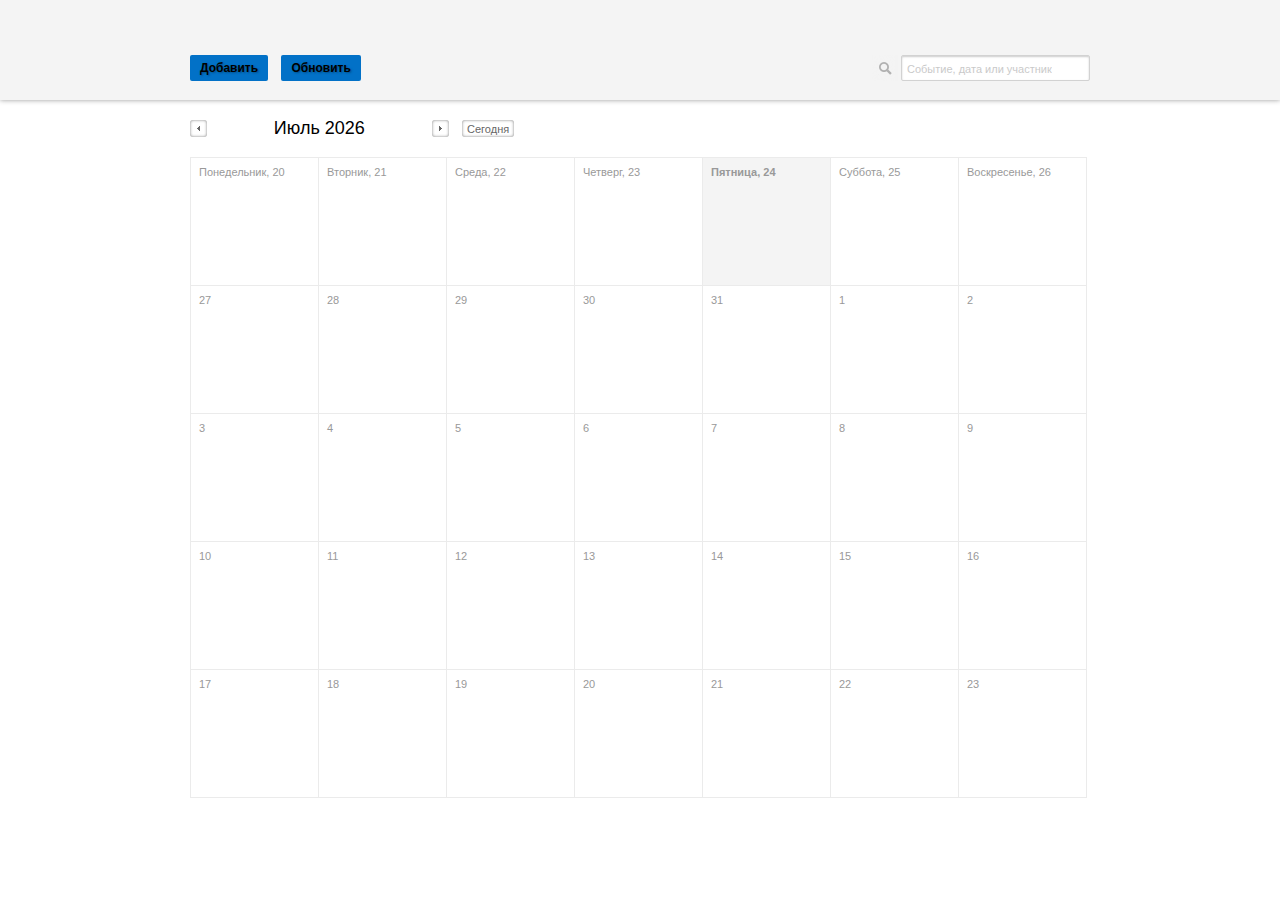
==== commit dd26fbeb: "add calendar addEvent,removeEvent" ====
--- a/index.html
+++ b/index.html
@@ -16,11 +16,10 @@
     <div class="c-block top"></div>
     <div class="c-block bottom ">
         <div class="w-50perc ta-l f-l va-top pos-rel">
-            <button type="button" class="button button-blue add-ev-gen hd-trigger" hd-trigger="add-ev-gen"
-                    onclick="calendar.clearStart()">
-                <span>Добавить</span>
-            </button>
-            <button type="button" class="button button-blue update-calendar"><span>Обновить</span></button>
+            <input type="button" class="button button-blue add-ev-gen hd-trigger" hd-trigger="add-ev-gen"
+                   value="Добавить"/>
+            <input type="button" class="button button-blue update-calendar"
+                   value="Обновить" onclick="calendar.clearStart()"/>
             <div class="hd-block" hd-block="add-ev-gen" style="width:305px; top:45px;">
                 <section class="w-full ta-r pad5-0">
                     <button class="button hd-close"><img src="images/icon-close.png" alt=""/></button>
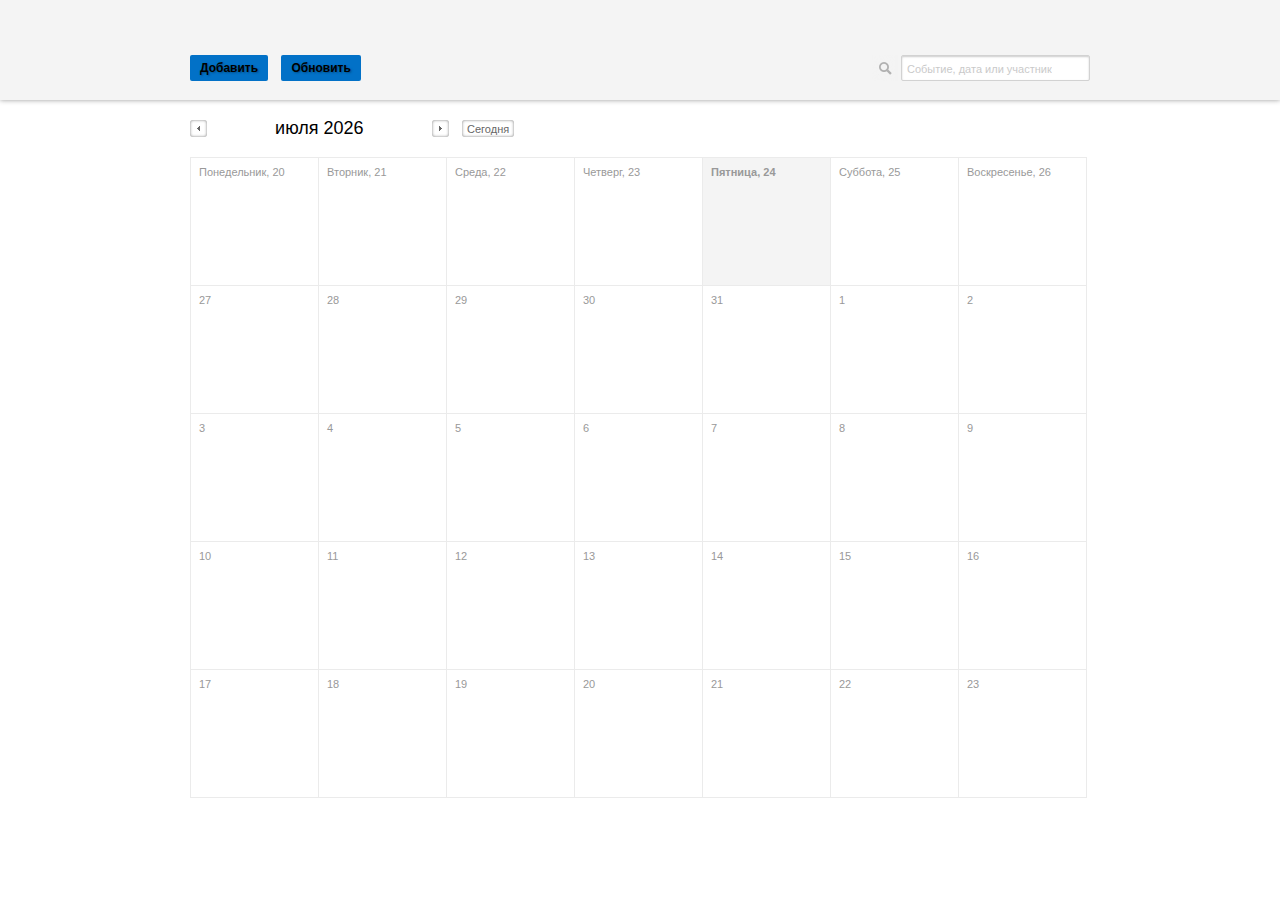
==== commit a2e89fd0: "update calendar.new.js" ====
--- a/index.html
+++ b/index.html
@@ -19,17 +19,17 @@
             <input type="button" class="button button-blue add-ev-gen hd-trigger" hd-trigger="add-ev-gen"
                    value="Добавить"/>
             <input type="button" class="button button-blue update-calendar"
-                   value="Обновить" onclick="calendar.clearStart()"/>
+                   value="Обновить" onclick="calendar.init()"/>
             <div class="hd-block" hd-block="add-ev-gen" style="width:305px; top:45px;">
                 <section class="w-full ta-r pad5-0">
                     <button class="button hd-close"><img src="images/icon-close.png" alt=""/></button>
                 </section>
-                <form id="addEvent-mini">
+                <form id="addEvent">
                     <section class="w-full pad0-20">
-                        <input type="text" class="w-full" placeholder="5 марта 2015, 14:00, День рождения"/>
+                        <input type="text" class="w-full addEvent-title" placeholder="5 марта 2015, 14:00, День рождения" onkeydown="addEventKeyDown()"/>
                     </section>
                     <section class="w-full ta-l pad5-20-20">
-                        <input type="button" class="button button-gray" value="Создать" onclick="calendar.addEventShort()"/>
+                        <input type="button" class="button button-gray" value="Создать" onclick="calendar.addEvent()"/>
                     </section>
                 </form>
             </div>
@@ -124,7 +124,7 @@
         <button type="button" class="button button-arrow button-next va-middle" onclick="calendar.moveNext();">
             <img src="images/icon-caret-right.png" alt=""/>
         </button>
-        <button type="button" class="button button-clear button-current va-middle" onclick="calendar.init();">Сегодня</button>
+        <button type="button" class="button button-clear button-current va-middle" onclick="calendar.onStart();">Сегодня</button>
     </div>
     <div class="c-block cl-block">
         <table class="cl-table" cellpadding="0" cellspacing="0">
@@ -540,7 +540,7 @@
                 <section class="w-full pad0-20 ta-l">
                     <input type="text" class="w-full editEvent-title" placeholder="Событие"/>
                     <input type="text" class="w-full editEvent-date" placeholder="День, месяц, год"/>
-                    <!--<label class="pad0-5">Участники:</label>-->
+                    <label class="pad0-5" class="editEvent-participants-label" style="display: none;">Участники:</label>
                     <input type="text" class="w-full editEvent-participants" placeholder="Имена участников"/>
                 </section>
                 <section class="w-full pad20-20">
@@ -549,7 +549,7 @@
                     </textarea>
                 </section>
                 <section class="w-full ta-l pad5-20-20">
-                    <input type="button" class="button button-gray" value="Готово" onclick="calendar.addEvent();">
+                    <input type="button" class="button button-gray" value="Готово" onclick="calendar.editEvent();">
                     <input type="button" class="button button-gray mar0-5" value="Удалить" onclick="calendar.removeEvent()">
                 </section>
             </form>
@@ -560,7 +560,7 @@
 <!------ JS ----->
 <script type="text/javascript" src="js/calendar.new.js"></script>
 <script type="text/javascript">
-    calendar.clearStart();
+    calendar.init();
 </script>
 
 </body>
--- a/css/style.css
+++ b/css/style.css
@@ -120,6 +120,7 @@
     box-shadow: none;
     color: #000;
     opacity: 1;
+    cursor: pointer;
 }
 
 input:read-only {
@@ -204,7 +205,7 @@
     background: linear-gradient(to bottom, #ffffff 50%, #f2f2f2 100%); /* W3C */
     filter: progid:DXImageTransform.Microsoft.gradient(startColorstr='#ffffff', endColorstr='#f2f2f2', GradientType=0); /* IE6-9 */
     height: 18px;
-    line-height: 18px;
+    /*line-height: 18px;*/
     color: #000;
 }
 
